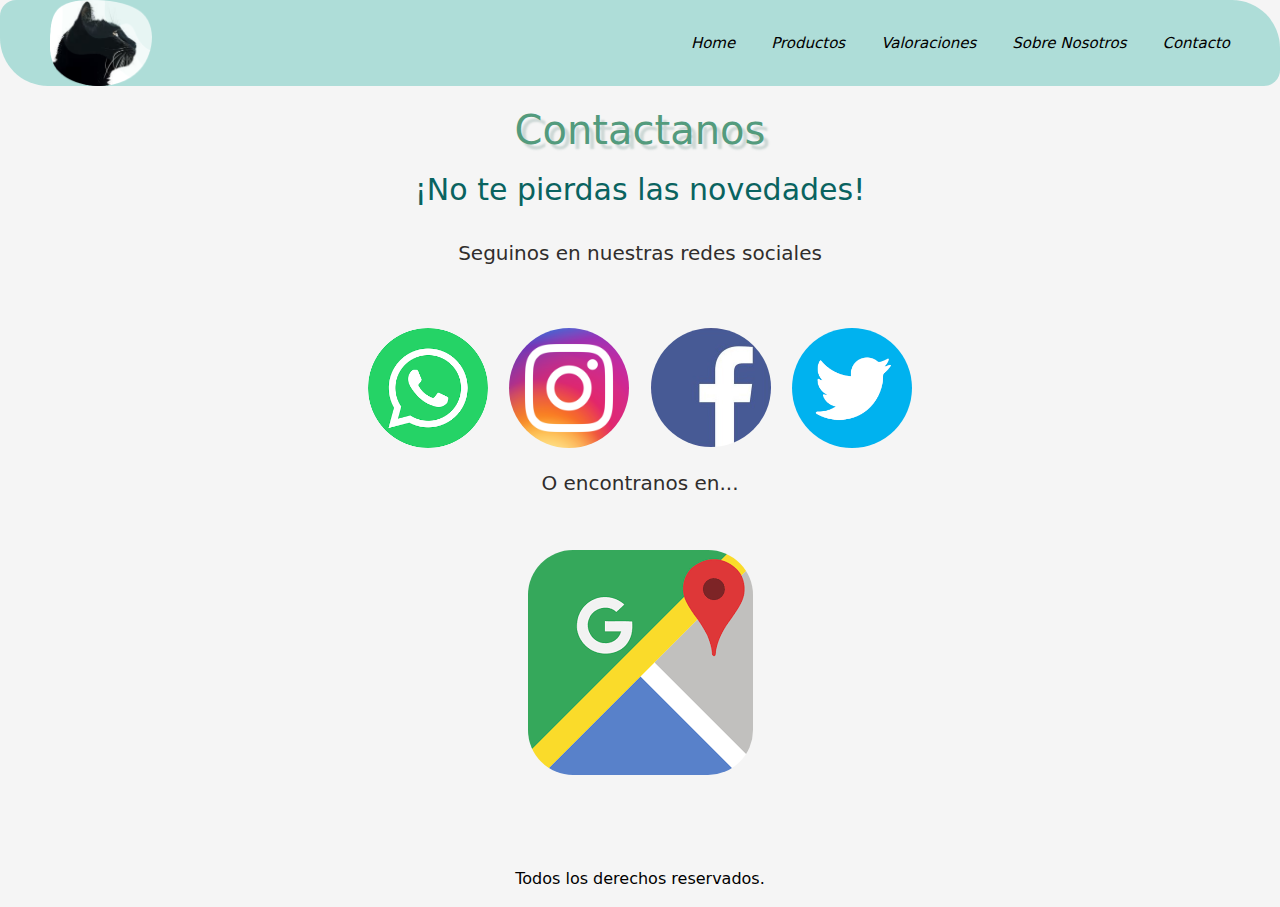
==== pages/contacto.html @ 275b9c9c "Mejoré estilos del Css y agregué hipervínculos" ====
<!DOCTYPE html>
<html lang="en">
<head>
    <meta charset="UTF-8">
    <meta name="viewport" content="width=device-width, initial-scale=1.0">
    <!--link bt-->
    <link href="https://cdn.jsdelivr.net/npm/bootstrap@5.3.3/dist/css/bootstrap.min.css" rel="stylesheet" integrity="sha384-QWTKZyjpPEjISv5WaRU9OFeRpok6YctnYmDr5pNlyT2bRjXh0JMhjY6hW+ALEwIH" crossorigin="anonymous">
    <!-- link de mi css-->
    <link rel="stylesheet" href="../css/main.css">
    <title>LumiStore</title>
</head>
<body>
    <header>
        <img class="logo" src="../img/image.png" alt="logo imagen gato de perfil negro">
        <nav class="navbar navbar-expand-lg rgba">
            <div class="container-fluid">
                <button class="navbar-toggler" type="button" data-bs-toggle="collapse" data-bs-target="#navbarSupportedContent" aria-controls="navbarSupportedContent" aria-expanded="false" aria-label="Toggle navigation">
                |<span class="navbar-toggler-icon"></span>
                </button>
                <div class="collapse navbar-collapse" id="navbarSupportedContent">
                <ul class="navbar-nav me-auto mb-2 mb-lg-0">
                    <li class="nav-item">
                        <a class="nav-link active" aria-current="page" href="../index.html"><em>Home</em></a>
                    </li>
                    <li class="nav-item">
                        <a class="nav-link" href="../pages/productos.html"><em>Productos</em></a>
                    </li>
                    <li class="nav-item">
                        <a class="nav-link active" href="../pages/valoraciones.html"><em>Valoraciones</em></a>
                    </li>
                    <li class="nav-item">
                        <a class="nav-link active" href="../pages/sobre-nosotros.html"><em>Sobre Nosotros</em></a>
                    </li>
                    <li class="nav-item">
                        <a class="nav-link active" href="../pages/contacto.html"><em>Contacto</em></a>
                    </li>
                </ul>
            </div>
        </nav>
    </header>
    <main>
        <h1 class="contacto">Contactanos</h1>
        <h2>¡No te pierdas las novedades!</h2>
        <h3>Seguinos en nuestras redes sociales</h3>
        <section class="social">
            <div class="redes">
                <div class="ayuda-maps">
                    <a href="https://web.whatsapp.com"><img src="../img/icons-whatsapp-button.png" alt="link de whatsapp"></a>
                    <a href="https://www.instagram.com/"><img src="../img/Instagram_icon.png" alt="link de instagram"></a>
                    <a href="https://www.facebook.com"><img src="../img/iconfb.jpg" alt="link de facebook"></a>
                    <a href="https://www.twitter.com"><img src="../img/twicon.png" alt="link de twitter"></a>
                </div>
            </div>
        <h3>O encontranos en...</h3>
        <section class="ubicacion">
            <div class="ubicacion">
                <a href="https://www.google.com/maps/place/S2600+Venado+Tuerto,+Santa+Fe/@-33.7494035,-62.0547274,12z/data=!3m1!4b1!4m6!3m5!1s0x95c864b3247a525d:0x98c17493f380fdd2!8m2!3d-33.7455566!4d-61.9690161!16zL20vMDgzN3Ry?entry=ttu&g_ep=EgoyMDI1MDEyMi4wIKXMDSoASAFQAw%3D%3D"><img src="../img/gmaps.png" alt="link de ubicacion"></a>
            </div>
        </section>   
        
        <script src="https://cdn.jsdelivr.net/npm/bootstrap@5.3.3/dist/js/bootstrap.bundle.min.js" integrity="sha384-YvpcrYf0tY3lHB60NNkmXc5s9fDVZLESaAA55NDzOxhy9GkcIdslK1eN7N6jIeHz" crossorigin="anonymous"></script>
    </main>
    <footer>
        <p>Todos los derechos reservados.</p>
    </footer>
</body>
</html>
---- css/main.css ----
*{
    margin: 0;
    padding: 0;
    box-sizing: border-box;
}

/* estilos generales */
body{
    background-color: whitesmoke;
}

/* mq aplicado a todos los html */
/* estilo mobile */
/* estilos header */
header{
    align-items: center;
    background-color: rgba(40, 176, 162, 0.347);
    display: flex;
    justify-content: space-between;
    padding-right: 30px;
    padding-left: 30px;
    border-radius: 1em 3em;
}
header img{
    width: 20%;
}
header nav ul{
    list-style: none;
    display: flex;
    gap: 20px;
    text-decoration: none;
    font-size: 15px;
}
.nav-item{
    text-decoration: none;
    list-style: none;
}
.nav-link{
    color: black;
    justify-content: center;
    text-align: center;
    text-decoration: none;
}
.nav-link :active{
    color: whitesmoke;
}

/* estilos de main */
main{
    justify-content: center;
    text-align: center;
    align-items: center;
}
h1{
    font-size: 40px;
    text-shadow: rgba(104, 143, 134, 0.281) 5px 5px 2px;
    padding-top: 20px;
}
.textos h1{
    font-style: oblique;
}
.content{
    display: grid;
}
.content img{
    height: 70%;
    grid-template-columns: 1fr;
    grid-template-rows: repeat(4, 20%);
    row-gap: 0.5rem;
    padding: 0.5rem;
    align-content: center;
}
.content img{
    width: 100%;
    height: 100%;
    object-fit: cover;
}
.content .img-uno{
    display: none;
}
.nuestros-productos{
    color: rgb(83, 155, 125);
    font-size: 40px;
    text-shadow: rgba(104, 143, 134, 0.281) 5px 5px 2px;
}
.sobre-nosotros{
    color: rgb(83, 155, 125);
    font-size: 40px;
    text-shadow: rgba(104, 143, 134, 0.281) 5px 5px 2px;
}
.opiniones{
    color: rgb(83, 155, 125);
    font-size: 40px;
    text-shadow: rgba(104, 143, 134, 0.281) 5px 5px 2px;
}
.contacto{
    color: rgb(83, 155, 125);
    font-size: 40px;
    text-shadow: rgba(104, 143, 134, 0.281) 5px 5px 2px;
}
h2{
    color:rgb(9, 99, 96);
    padding: 10px;
    font-size: 30px;
}
h3{
    color:rgb(48, 45, 44);
    padding: 15px;
    font-size: 20px;
}
.clientes{
    color: rgb(9, 99, 96);
    font-size: 25px;
}

/* estilos de section */
section{
    margin: 20px;
    padding: 20px;
}
.content{
    background-color: rgba(161, 246, 226, 0.272);
    border-radius: 1em 3em;
}
section .productos{
    display: flex;
    justify-content: space-around;
}
section .productos img{
    width: 100%;
    height: 40%;
    object-fit: cover;
}
section div .item{
    text-align: center;
    margin: 20px;
}
section .valoraciones{
    display: flex;
    align-items: center;
    justify-content: center;
    gap: 40px;
    flex-direction: row;
}
section .valoraciones img{
    width: 30%;
}
.formulario{
    text-align: left;
    margin-left: 8rem;
    margin-right: 8rem;
}
div .btn{
    margin: 0.5rem;
}
section .redes img{
    width: 10%;
    border-radius: 50%;
    margin: 0.5rem;
}
section .ubicacion img{
    border-radius: 20%;
}

/* estilos de footer */
footer{
   text-align: center;
   color: rgb(0, 0, 0);
   margin-top: 2rem;
}

/* estilos para tablet */
@media screen and (min-width: 600px){
header img{
    width: 15%;
    padding-left: 20px;
}
.content{
    grid-template-columns: repeat(2, 1fr);
    grid-template-rows: repeat(3, 40%);
    column-gap: 1rem;
}
.content .img-uno{
    display: block;
}
.content .img-cuatro{
    grid-column: span 2;
}
.content .img-tres{
    display: none;
}
}

/* estilos de desktop */
@media screen and (min-width: 1024px){
header .logo{
    width: 10%;
    padding-left: 20px;
}
.content{
    grid-template-columns: repeat(3, 1fr);
    grid-template-rows: 30% 30% 20%;
}
.content .img-tres{
    display: block;
}
.content .img-uno{
    grid-row: span 3;
}
.content .img-cuatro{
    grid-row: span 2;
}
}
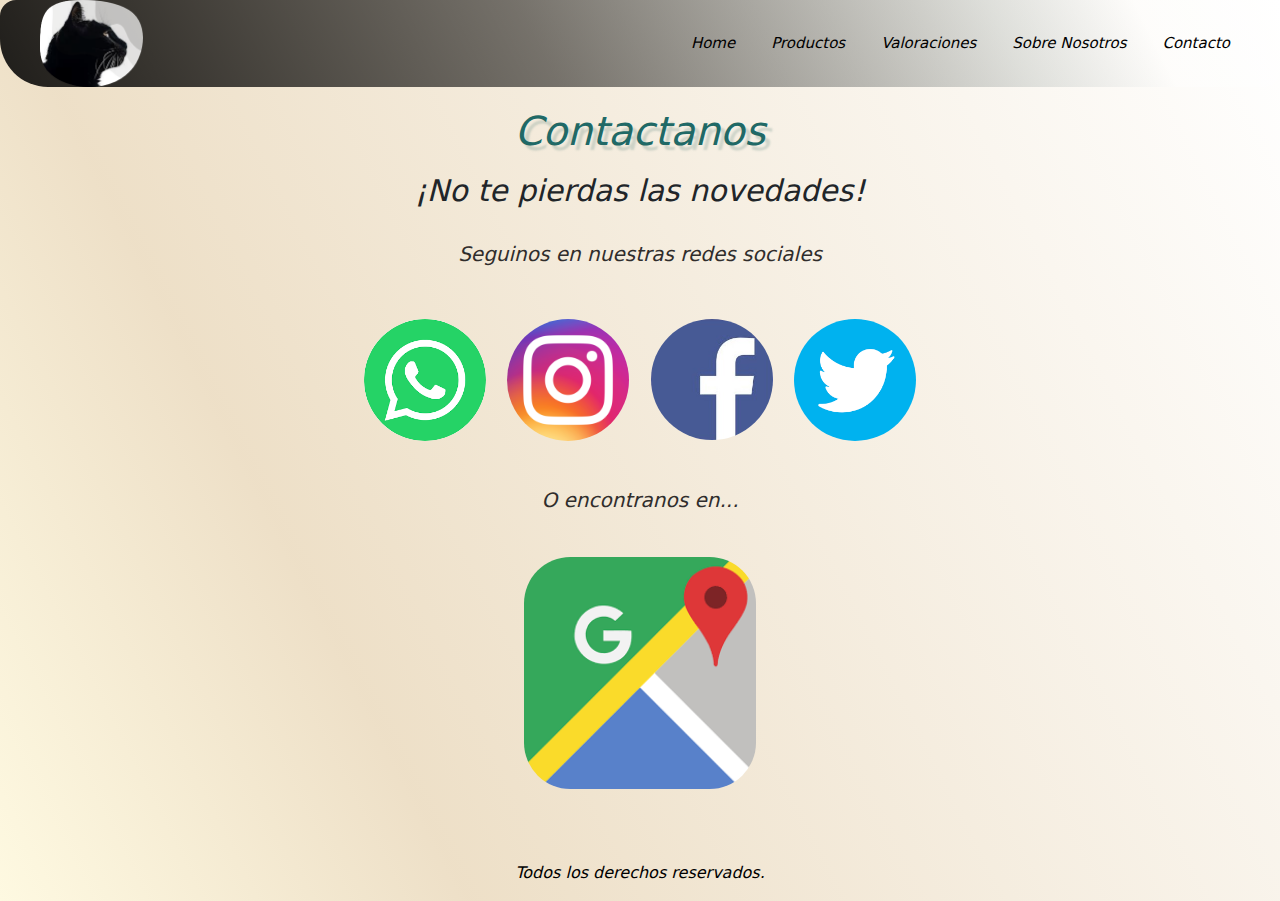
==== commit f44d8194: "Ajusté MQ- Agregué una section en index" ====
--- a/pages/contacto.html
+++ b/pages/contacto.html
@@ -39,7 +39,7 @@
         </nav>
     </header>
     <main>
-        <h1 class="contacto">Contactanos</h1>
+        <h1>Contactanos</h1>
         <h2>¡No te pierdas las novedades!</h2>
         <h3>Seguinos en nuestras redes sociales</h3>
         <section class="social">
@@ -56,8 +56,7 @@
             <div class="ubicacion">
                 <a href="https://www.google.com/maps/place/S2600+Venado+Tuerto,+Santa+Fe/@-33.7494035,-62.0547274,12z/data=!3m1!4b1!4m6!3m5!1s0x95c864b3247a525d:0x98c17493f380fdd2!8m2!3d-33.7455566!4d-61.9690161!16zL20vMDgzN3Ry?entry=ttu&g_ep=EgoyMDI1MDEyMi4wIKXMDSoASAFQAw%3D%3D"><img src="../img/gmaps.png" alt="link de ubicacion"></a>
             </div>
-        </section>   
-        
+        </section>
         <script src="https://cdn.jsdelivr.net/npm/bootstrap@5.3.3/dist/js/bootstrap.bundle.min.js" integrity="sha384-YvpcrYf0tY3lHB60NNkmXc5s9fDVZLESaAA55NDzOxhy9GkcIdslK1eN7N6jIeHz" crossorigin="anonymous"></script>
     </main>
     <footer>
--- a/css/main.css
+++ b/css/main.css
@@ -6,7 +6,8 @@
 
 /* estilos generales */
 body{
-    background-color: whitesmoke;
+    background: linear-gradient(63deg, rgb(254, 249, 225) 0%, rgba(229, 208, 172, 0.67) 27%, rgb(255, 255, 255) 100%);
+    font-style: oblique;
 }
 
 /* mq aplicado a todos los html */
@@ -14,11 +15,11 @@
 /* estilos header */
 header{
     align-items: center;
-    background-color: rgba(40, 176, 162, 0.347);
+    background: linear-gradient(63deg, rgba(0,0,0,0.8689600840336135) 0%, rgba(0,0,0,0.5216211484593838) 42%, rgba(159,169,167,0.3087359943977591) 78%, rgba(255,255,255,0.31994047619047616) 89%);
     display: flex;
     justify-content: space-between;
     padding-right: 30px;
-    padding-left: 30px;
+    padding-left: 20px;
     border-radius: 1em 3em;
 }
 header img{
@@ -47,30 +48,26 @@
 
 /* estilos de main */
 main{
+    height: auto;
     justify-content: center;
     text-align: center;
     align-items: center;
+    font-style: oblique;
 }
 h1{
-    font-size: 40px;
+    color: rgb(32, 105, 102);
+    font-size: 25px;
     text-shadow: rgba(104, 143, 134, 0.281) 5px 5px 2px;
     padding-top: 20px;
 }
-.textos h1{
-    font-style: oblique;
-}
 .content{
     display: grid;
-}
-.content img{
-    height: 70%;
+    padding: 1rem;
     grid-template-columns: 1fr;
-    grid-template-rows: repeat(4, 20%);
-    row-gap: 0.5rem;
-    padding: 0.5rem;
-    align-content: center;
-}
-.content img{
+    grid-template-rows: repeat(3, 20%);
+    gap: 1rem;
+}
+.content div img{
     width: 100%;
     height: 100%;
     object-fit: cover;
@@ -78,35 +75,27 @@
 .content .img-uno{
     display: none;
 }
-.nuestros-productos{
-    color: rgb(83, 155, 125);
-    font-size: 40px;
-    text-shadow: rgba(104, 143, 134, 0.281) 5px 5px 2px;
-}
-.sobre-nosotros{
-    color: rgb(83, 155, 125);
-    font-size: 40px;
-    text-shadow: rgba(104, 143, 134, 0.281) 5px 5px 2px;
-}
-.opiniones{
-    color: rgb(83, 155, 125);
-    font-size: 40px;
-    text-shadow: rgba(104, 143, 134, 0.281) 5px 5px 2px;
-}
-.contacto{
-    color: rgb(83, 155, 125);
-    font-size: 40px;
-    text-shadow: rgba(104, 143, 134, 0.281) 5px 5px 2px;
-}
 h2{
-    color:rgb(9, 99, 96);
-    padding: 10px;
-    font-size: 30px;
+    padding: 15px;
+    font-size: 20px;
 }
 h3{
     color:rgb(48, 45, 44);
-    padding: 15px;
-    font-size: 20px;
+    padding: 10px;
+    font-size: 15px;
+}
+h4{
+    color: rgb(32, 105, 102);
+    font-size: 10px;
+}
+h5{
+    color: black;
+    font-size: 10px;
+}
+.sale{
+    background-color: rgb(32, 105, 102);
+    color: whitesmoke;
+    justify-content: center;
 }
 .clientes{
     color: rgb(9, 99, 96);
@@ -116,11 +105,35 @@
 /* estilos de section */
 section{
     margin: 20px;
-    padding: 20px;
-}
-.content{
-    background-color: rgba(161, 246, 226, 0.272);
+    padding: 10px;
+}
+section .carousel-item img{
+    display: flex;
+    width: 80%;
+    max-width: 500px;
+    height: auto;
+    margin: auto;
+    border-radius: 30%;
+}
+mark{
+    background: linear-gradient(63deg, rgba(245,236,213,0.25271358543417366) 0%, rgba(255,250,236,0.6784838935574229) 50%, rgba(255,255,255,0.3087359943977591) 78%, rgba(255,255,255,0.4852065826330533) 89%);
     border-radius: 1em 3em;
+}
+.promo-envio{
+    display: flex;
+    background-color: white;
+    margin: 0%;
+    justify-content: space-between;
+    text-align: center;
+}
+.index h5 span{
+    display: block;
+}
+.index img{
+ width: 30%;
+ height: 40%;
+ border-radius: 20%;
+ margin-top: 10px;
 }
 section .productos{
     display: flex;
@@ -128,12 +141,19 @@
 }
 section .productos img{
     width: 100%;
-    height: 40%;
+    height: 30%;
     object-fit: cover;
 }
 section div .item{
     text-align: center;
-    margin: 20px;
+    margin: 10px;
+}
+section .tres{
+    display: none;
+}
+.ofertas{
+    display: flex;
+    gap: 1rem;
 }
 section .valoraciones{
     display: flex;
@@ -143,22 +163,27 @@
     flex-direction: row;
 }
 section .valoraciones img{
-    width: 30%;
+    width: 50%;
 }
 .formulario{
     text-align: left;
-    margin-left: 8rem;
-    margin-right: 8rem;
+    margin-left: 2rem;
+    margin-right: 2rem;
 }
 div .btn{
     margin: 0.5rem;
 }
+div .nosotros{
+    border-radius: 15%;
+}
 section .redes img{
-    width: 10%;
+    width: 20%;
     border-radius: 50%;
     margin: 0.5rem;
+    margin-bottom: 2rem;
 }
 section .ubicacion img{
+    width: 30%;
     border-radius: 20%;
 }
 
@@ -175,10 +200,18 @@
     width: 15%;
     padding-left: 20px;
 }
+.index img{
+    margin-top: 20px;
+}
 .content{
     grid-template-columns: repeat(2, 1fr);
-    grid-template-rows: repeat(3, 40%);
+    grid-template-rows: repeat(2, 40%);
     column-gap: 1rem;
+}
+.content div img{
+    width: 100%;
+    height: 100%;
+    object-fit: cover;
 }
 .content .img-uno{
     display: block;
@@ -187,7 +220,38 @@
     grid-column: span 2;
 }
 .content .img-tres{
+   display: none;
+}
+section .redes img{
+    width: 20%;
+    border-radius: 50%;
+    margin: 0.5rem;
+    margin-bottom: 2rem;
+}
+section .ubicacion img{
+    width: 30%;
+    border-radius: 20%;
+}
+section .tres{
     display: none;
+}
+h1{
+    font-size: 40px;
+    padding-top: 20px;
+}
+h2{
+    padding: 10px;
+    font-size: 30px;
+}
+h3{
+    padding: 15px;
+    font-size: 20px;
+}
+h4{
+    font-size: 15px;
+}
+h5{
+    font-size: 15px;
 }
 }
 
@@ -197,9 +261,13 @@
     width: 10%;
     padding-left: 20px;
 }
+.index img{
+    margin-top: 20px;
+}
 .content{
     grid-template-columns: repeat(3, 1fr);
-    grid-template-rows: 30% 30% 20%;
+    grid-template-rows: 25% 25% 15% 0%;
+    justify-content: center;
 }
 .content .img-tres{
     display: block;
@@ -210,4 +278,23 @@
 .content .img-cuatro{
     grid-row: span 2;
 }
+section .tres{
+    display: block;
+    width: 100%;
+    height: 100%;
+    object-fit: cover;
+}
+section .redes img{
+    width: 10%;
+    border-radius: 50%;
+    margin: 0.5rem;
+    margin-bottom: 2rem;
+}
+section .ubicacion img{
+    width: 20%;
+    border-radius: 20%;
+}
+h4{
+    font-size: 20px;
+}
 }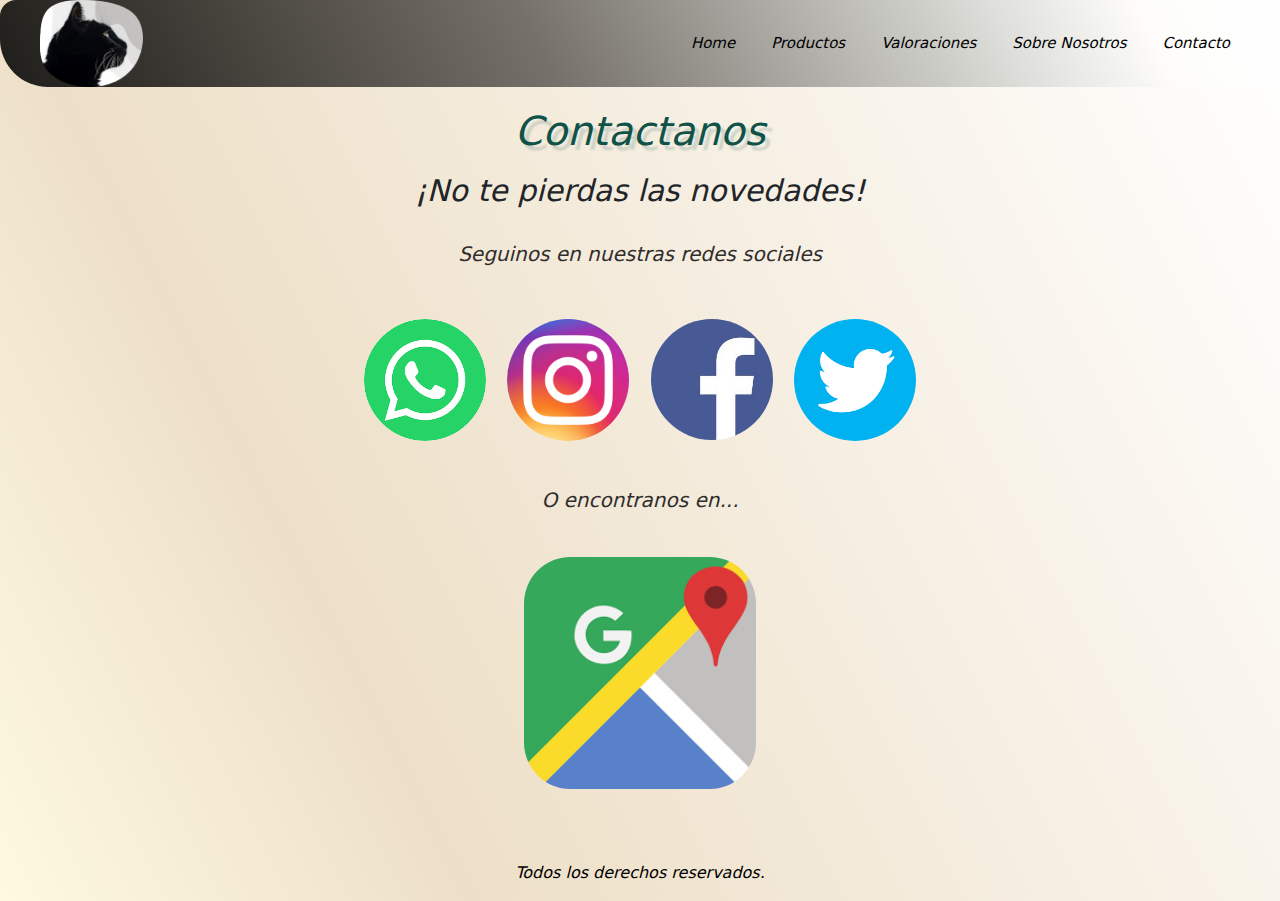
==== commit 1d7787ca: "Migré código Css a Scss" ====
--- a/pages/contacto.html
+++ b/pages/contacto.html
@@ -10,8 +10,10 @@
     <title>LumiStore</title>
 </head>
 <body>
+    <!-- etiqueta para el banner principal-->
     <header>
         <img class="logo" src="../img/image.png" alt="logo imagen gato de perfil negro">
+        <!--etiqueta para el menú de navegación-->
         <nav class="navbar navbar-expand-lg rgba">
             <div class="container-fluid">
                 <button class="navbar-toggler" type="button" data-bs-toggle="collapse" data-bs-target="#navbarSupportedContent" aria-controls="navbarSupportedContent" aria-expanded="false" aria-label="Toggle navigation">
@@ -23,7 +25,7 @@
                         <a class="nav-link active" aria-current="page" href="../index.html"><em>Home</em></a>
                     </li>
                     <li class="nav-item">
-                        <a class="nav-link" href="../pages/productos.html"><em>Productos</em></a>
+                        <a class="nav-link active" href="../pages/productos.html"><em>Productos</em></a>
                     </li>
                     <li class="nav-item">
                         <a class="nav-link active" href="../pages/valoraciones.html"><em>Valoraciones</em></a>
@@ -38,20 +40,21 @@
             </div>
         </nav>
     </header>
+    <!-- etiqueta para el contenido principal -->
     <main>
         <h1>Contactanos</h1>
         <h2>¡No te pierdas las novedades!</h2>
         <h3>Seguinos en nuestras redes sociales</h3>
-        <section class="social">
+        <!-- sección de contacto vía redes sociales -->
+        <section class="redes">
             <div class="redes">
-                <div class="ayuda-maps">
-                    <a href="https://web.whatsapp.com"><img src="../img/icons-whatsapp-button.png" alt="link de whatsapp"></a>
-                    <a href="https://www.instagram.com/"><img src="../img/Instagram_icon.png" alt="link de instagram"></a>
-                    <a href="https://www.facebook.com"><img src="../img/iconfb.jpg" alt="link de facebook"></a>
-                    <a href="https://www.twitter.com"><img src="../img/twicon.png" alt="link de twitter"></a>
-                </div>
+                <a href="https://web.whatsapp.com"><img src="../img/icons-whatsapp-button.png" alt="link de whatsapp"></a>
+                <a href="https://www.instagram.com/"><img src="../img/Instagram_icon.png" alt="link de instagram"></a>
+                <a href="https://www.facebook.com"><img src="../img/iconfb.jpg" alt="link de facebook"></a>
+                <a href="https://www.twitter.com"><img src="../img/twicon.png" alt="link de twitter"></a>
             </div>
         <h3>O encontranos en...</h3>
+        <!-- sección de la ubicación de la tienda -->
         <section class="ubicacion">
             <div class="ubicacion">
                 <a href="https://www.google.com/maps/place/S2600+Venado+Tuerto,+Santa+Fe/@-33.7494035,-62.0547274,12z/data=!3m1!4b1!4m6!3m5!1s0x95c864b3247a525d:0x98c17493f380fdd2!8m2!3d-33.7455566!4d-61.9690161!16zL20vMDgzN3Ry?entry=ttu&g_ep=EgoyMDI1MDEyMi4wIKXMDSoASAFQAw%3D%3D"><img src="../img/gmaps.png" alt="link de ubicacion"></a>
@@ -59,6 +62,7 @@
         </section>
         <script src="https://cdn.jsdelivr.net/npm/bootstrap@5.3.3/dist/js/bootstrap.bundle.min.js" integrity="sha384-YvpcrYf0tY3lHB60NNkmXc5s9fDVZLESaAA55NDzOxhy9GkcIdslK1eN7N6jIeHz" crossorigin="anonymous"></script>
     </main>
+    <!-- etiqueta para el pie de página -->
     <footer>
         <p>Todos los derechos reservados.</p>
     </footer>
--- a/css/main.css
+++ b/css/main.css
@@ -1,300 +1,316 @@
-*{
-    margin: 0;
-    padding: 0;
-    box-sizing: border-box;
+/* reset */
+* {
+  margin: 0;
+  padding: 0;
+  box-sizing: border-box;
 }
 
 /* estilos generales */
-body{
-    background: linear-gradient(63deg, rgb(254, 249, 225) 0%, rgba(229, 208, 172, 0.67) 27%, rgb(255, 255, 255) 100%);
-    font-style: oblique;
-}
-
-/* mq aplicado a todos los html */
-/* estilo mobile */
-/* estilos header */
-header{
-    align-items: center;
-    background: linear-gradient(63deg, rgba(0,0,0,0.8689600840336135) 0%, rgba(0,0,0,0.5216211484593838) 42%, rgba(159,169,167,0.3087359943977591) 78%, rgba(255,255,255,0.31994047619047616) 89%);
-    display: flex;
-    justify-content: space-between;
-    padding-right: 30px;
+body {
+  background: linear-gradient(63deg, rgb(254, 249, 225) 0%, rgba(229, 208, 172, 0.67) 27%, rgb(255, 255, 255) 100%);
+  font-style: oblique;
+}
+
+/* estilos de header */
+header {
+  display: flex;
+  align-items: center;
+  justify-content: space-between;
+  background: linear-gradient(63deg, rgba(0, 0, 0, 0.868960084) 0%, rgba(0, 0, 0, 0.5216211485) 42%, rgba(159, 169, 167, 0.3087359944) 78%, rgba(255, 255, 255, 0.3199404762) 89%);
+  padding-right: 30px;
+  padding-left: 20px;
+  border-radius: 1em 3em;
+}
+header img {
+  width: 20%;
+}
+header nav ul {
+  list-style: none;
+  display: flex;
+  gap: 20px;
+  text-decoration: none;
+  font-size: 15px;
+}
+header nav ul li {
+  text-decoration: none;
+  list-style: none;
+}
+header nav ul li a {
+  justify-content: center;
+  text-align: center;
+  text-decoration: none;
+}
+header nav ul li a :active {
+  color: whitesmoke;
+}
+
+/*estilos de main */
+main {
+  height: auto;
+  justify-content: center;
+  text-align: center;
+  align-items: center;
+  font-style: oblique;
+}
+main .clientes {
+  color: rgb(9, 99, 96);
+  font-size: 25px;
+}
+main h1 {
+  color: rgb(16, 82, 72);
+  text-shadow: rgba(104, 143, 134, 0.281) 5px 5px 2px;
+  font-size: 25px;
+  padding-top: 20px;
+}
+main h2 {
+  padding: 15px;
+  font-size: 20px;
+}
+main h3 {
+  color: rgb(48, 45, 44);
+  padding: 10px;
+  font-size: 15px;
+}
+main .sale {
+  background-color: rgb(32, 105, 102);
+  color: whitesmoke;
+  justify-content: center;
+  text-align: center;
+  margin-top: 30px;
+}
+main h4 {
+  color: rgb(32, 105, 102);
+  font-size: 10px;
+}
+main h5 {
+  font-size: 10px;
+}
+
+/*estilos section */
+section {
+  margin: 20px;
+  padding: 10px;
+}
+section div div .carousel-item img {
+  display: flex;
+  width: 80%;
+  max-width: 500px;
+  height: auto;
+  margin: auto;
+  border-radius: 30%;
+}
+section div div .carousel-item div h5 mark {
+  background: linear-gradient(63deg, rgba(245, 236, 213, 0.2527135854) 0%, rgba(255, 250, 236, 0.6784838936) 50%, rgba(255, 255, 255, 0.3087359944) 78%, rgba(255, 255, 255, 0.4852065826) 89%);
+  border-radius: 1em 3em;
+}
+section .promo-envio {
+  display: flex;
+  align-items: center;
+  justify-content: space-between;
+  background-color: rgba(255, 255, 255, 0.317);
+  margin: 0%;
+  gap: 20px;
+  align-items: center;
+}
+section .promo-envio img {
+  width: 20%;
+  height: 40%;
+  border-radius: 20%;
+  margin-top: 10px;
+  justify-content: space-between;
+}
+section .promo-envio h5 span {
+  display: block;
+}
+
+section .productos {
+  display: flex;
+  justify-content: space-around;
+}
+section .productos img {
+  width: 100%;
+  height: 30%;
+  object-fit: cover;
+  margin-top: 10px;
+}
+section .productos .item {
+  text-align: center;
+  margin: 10px;
+}
+section .productos .item .tres {
+  display: none;
+}
+
+section .ofertas {
+  display: flex;
+  align-items: center;
+  justify-content: space-between;
+  justify-content: space-between;
+  gap: 1rem;
+  padding: 1rem;
+}
+section .ofertas .ofertas {
+  display: flex;
+  flex-wrap: wrap;
+  justify-content: space-between;
+}
+section .ofertas .card {
+  width: 100%;
+}
+section .ofertas .card-img-top {
+  width: 100%;
+  height: auto;
+}
+section .ofertas .card-body {
+  display: flex;
+  flex-direction: column;
+  align-items: center;
+  padding: 1rem;
+}
+section .ofertas .card-body .card-title {
+  font-size: 15px;
+  margin-bottom: 0.75rem;
+}
+section .ofertas .card-body .card-text {
+  font-size: 15px;
+  margin-bottom: 1rem;
+}
+
+section .valoraciones {
+  display: flex;
+  align-items: center;
+  justify-content: space-between;
+  gap: 10px;
+}
+section .valoraciones img {
+  width: 50%;
+}
+section .valoraciones .tres {
+  display: none;
+}
+section .formulario {
+  text-align: left;
+  margin-left: 2rem;
+  margin-right: 2rem;
+}
+section .formulario div .btn {
+  margin: 0.5rem;
+}
+
+section .content {
+  display: grid;
+  grid-template-columns: 1fr;
+  grid-template-rows: repeat(3, 20%);
+  padding: 1rem;
+  gap: 1rem;
+}
+section div img {
+  height: 100%;
+  object-fit: cover;
+  width: 100%;
+}
+section .img-uno {
+  display: none;
+}
+
+section .redes {
+  justify-content: center;
+  height: auto;
+}
+section .redes img {
+  width: 20%;
+  border-radius: 50%;
+  margin: 0.5rem;
+  margin-bottom: 2rem;
+}
+section .ubicacion img {
+  width: 30%;
+  border-radius: 20%;
+}
+
+/* estilos de footer */
+footer {
+  text-align: center;
+  color: rgb(0, 0, 0);
+  margin-top: 2rem;
+}
+
+/* estilos para tablet */
+@media screen and (min-width: 600px) {
+  /*estilos header */
+  header img {
+    width: 15%;
     padding-left: 20px;
-    border-radius: 1em 3em;
-}
-header img{
-    width: 20%;
-}
-header nav ul{
-    list-style: none;
-    display: flex;
-    gap: 20px;
-    text-decoration: none;
-    font-size: 15px;
-}
-.nav-item{
-    text-decoration: none;
-    list-style: none;
-}
-.nav-link{
-    color: black;
-    justify-content: center;
-    text-align: center;
-    text-decoration: none;
-}
-.nav-link :active{
-    color: whitesmoke;
-}
-
-/* estilos de main */
-main{
-    height: auto;
-    justify-content: center;
-    text-align: center;
-    align-items: center;
-    font-style: oblique;
-}
-h1{
-    color: rgb(32, 105, 102);
-    font-size: 25px;
-    text-shadow: rgba(104, 143, 134, 0.281) 5px 5px 2px;
+  }
+  /*estilos main */
+  main h1 {
+    font-size: 40px;
     padding-top: 20px;
-}
-.content{
-    display: grid;
-    padding: 1rem;
-    grid-template-columns: 1fr;
-    grid-template-rows: repeat(3, 20%);
-    gap: 1rem;
-}
-.content div img{
-    width: 100%;
-    height: 100%;
-    object-fit: cover;
-}
-.content .img-uno{
-    display: none;
-}
-h2{
+  }
+  main h2 {
+    padding: 10px;
+    font-size: 30px;
+  }
+  main h3 {
     padding: 15px;
     font-size: 20px;
-}
-h3{
-    color:rgb(48, 45, 44);
-    padding: 10px;
+  }
+  main h4 {
     font-size: 15px;
-}
-h4{
-    color: rgb(32, 105, 102);
-    font-size: 10px;
-}
-h5{
-    color: black;
-    font-size: 10px;
-}
-.sale{
-    background-color: rgb(32, 105, 102);
-    color: whitesmoke;
-    justify-content: center;
-}
-.clientes{
-    color: rgb(9, 99, 96);
-    font-size: 25px;
-}
-
-/* estilos de section */
-section{
-    margin: 20px;
-    padding: 10px;
-}
-section .carousel-item img{
-    display: flex;
-    width: 80%;
-    max-width: 500px;
-    height: auto;
-    margin: auto;
-    border-radius: 30%;
-}
-mark{
-    background: linear-gradient(63deg, rgba(245,236,213,0.25271358543417366) 0%, rgba(255,250,236,0.6784838935574229) 50%, rgba(255,255,255,0.3087359943977591) 78%, rgba(255,255,255,0.4852065826330533) 89%);
-    border-radius: 1em 3em;
-}
-.promo-envio{
-    display: flex;
-    background-color: white;
-    margin: 0%;
-    justify-content: space-between;
-    text-align: center;
-}
-.index h5 span{
-    display: block;
-}
-.index img{
- width: 30%;
- height: 40%;
- border-radius: 20%;
- margin-top: 10px;
-}
-section .productos{
-    display: flex;
-    justify-content: space-around;
-}
-section .productos img{
-    width: 100%;
-    height: 30%;
-    object-fit: cover;
-}
-section div .item{
-    text-align: center;
-    margin: 10px;
-}
-section .tres{
-    display: none;
-}
-.ofertas{
-    display: flex;
-    gap: 1rem;
-}
-section .valoraciones{
-    display: flex;
-    align-items: center;
-    justify-content: center;
-    gap: 40px;
-    flex-direction: row;
-}
-section .valoraciones img{
-    width: 50%;
-}
-.formulario{
-    text-align: left;
-    margin-left: 2rem;
-    margin-right: 2rem;
-}
-div .btn{
-    margin: 0.5rem;
-}
-div .nosotros{
-    border-radius: 15%;
-}
-section .redes img{
-    width: 20%;
-    border-radius: 50%;
-    margin: 0.5rem;
-    margin-bottom: 2rem;
-}
-section .ubicacion img{
-    width: 30%;
-    border-radius: 20%;
-}
-
-/* estilos de footer */
-footer{
-   text-align: center;
-   color: rgb(0, 0, 0);
-   margin-top: 2rem;
-}
-
-/* estilos para tablet */
-@media screen and (min-width: 600px){
-header img{
-    width: 15%;
-    padding-left: 20px;
-}
-.index img{
+  }
+  main h5 {
+    font-size: 15px;
+  }
+  /* estilos section */
+  section .index img {
     margin-top: 20px;
-}
-.content{
-    grid-template-columns: repeat(2, 1fr);
-    grid-template-rows: repeat(2, 40%);
-    column-gap: 1rem;
-}
-.content div img{
-    width: 100%;
-    height: 100%;
-    object-fit: cover;
-}
-.content .img-uno{
-    display: block;
-}
-.content .img-cuatro{
-    grid-column: span 2;
-}
-.content .img-tres{
-   display: none;
-}
-section .redes img{
-    width: 20%;
-    border-radius: 50%;
-    margin: 0.5rem;
-    margin-bottom: 2rem;
-}
-section .ubicacion img{
-    width: 30%;
-    border-radius: 20%;
-}
-section .tres{
-    display: none;
-}
-h1{
-    font-size: 40px;
-    padding-top: 20px;
-}
-h2{
-    padding: 10px;
-    font-size: 30px;
-}
-h3{
-    padding: 15px;
-    font-size: 20px;
-}
-h4{
-    font-size: 15px;
-}
-h5{
-    font-size: 15px;
-}
-}
-
-/* estilos de desktop */
-@media screen and (min-width: 1024px){
-header .logo{
-    width: 10%;
-    padding-left: 20px;
-}
-.index img{
-    margin-top: 20px;
-}
-.content{
-    grid-template-columns: repeat(3, 1fr);
-    grid-template-rows: 25% 25% 15% 0%;
-    justify-content: center;
-}
-.content .img-tres{
-    display: block;
-}
-.content .img-uno{
-    grid-row: span 3;
-}
-.content .img-cuatro{
-    grid-row: span 2;
-}
-section .tres{
+  }
+  section .productos .item .tres {
     display: block;
     width: 100%;
     height: 100%;
-    object-fit: cover;
-}
-section .redes img{
+  }
+  section .content {
+    display: grid;
+    grid-template-columns: repeat(3, 1fr);
+    grid-template-rows: repeat(25% 25% 15%);
+  }
+  section .img-uno {
+    display: block;
+    grid-row: span 2;
+  }
+  section .img-tres {
+    display: block;
+  }
+  section .img-cuatro {
+    grid-column: span 2;
+  }
+  section .redes img {
     width: 10%;
-    border-radius: 50%;
-    margin: 0.5rem;
-    margin-bottom: 2rem;
-}
-section .ubicacion img{
+  }
+}
+/* estilos de desktop */
+@media screen and (min-width: 1024px) {
+  /* estilos header */
+  header img {
+    width: 10%;
+  }
+  /* estilos section */
+  section .content {
+    display: grid;
+    grid-template-columns: repeat(3, 1fr);
+    grid-template-rows: repeat(25% 25% 15%);
+  }
+  section .img-uno {
+    grid-row: span 3;
+  }
+  section .img-cuatro {
+    grid-column: span 2;
+    grid-row: span 2;
+  }
+  section .ubicacion img {
     width: 20%;
-    border-radius: 20%;
-}
-h4{
-    font-size: 20px;
-}
-}+  }
+}
+
+/*# sourceMappingURL=main.css.map */
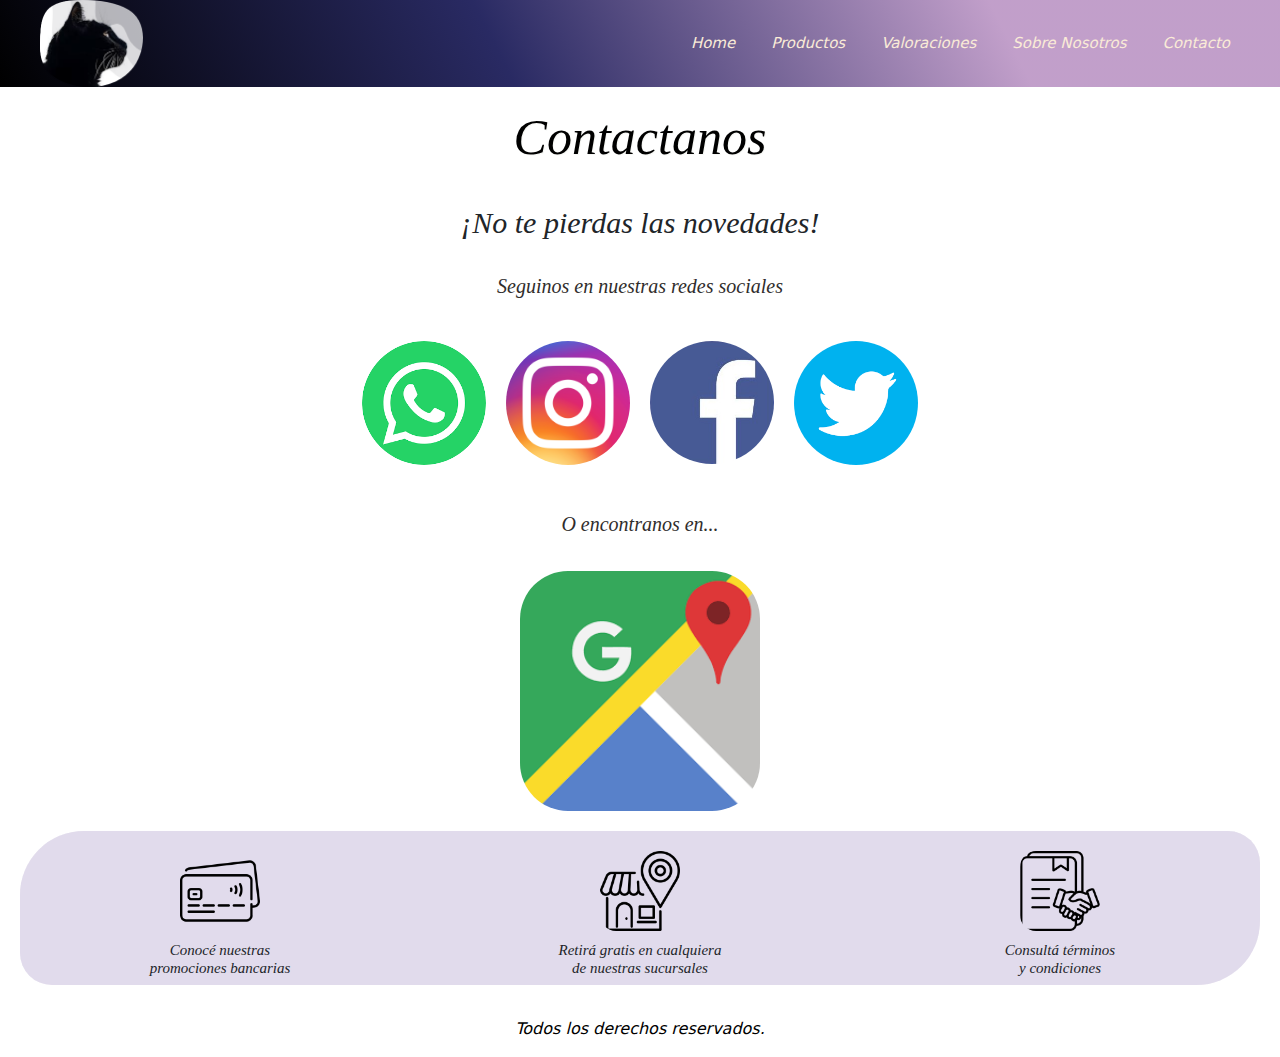
==== commit 517200f4: "Cambié color y tipografía" ====
--- a/pages/contacto.html
+++ b/pages/contacto.html
@@ -60,6 +60,23 @@
                 <a href="https://www.google.com/maps/place/S2600+Venado+Tuerto,+Santa+Fe/@-33.7494035,-62.0547274,12z/data=!3m1!4b1!4m6!3m5!1s0x95c864b3247a525d:0x98c17493f380fdd2!8m2!3d-33.7455566!4d-61.9690161!16zL20vMDgzN3Ry?entry=ttu&g_ep=EgoyMDI1MDEyMi4wIKXMDSoASAFQAw%3D%3D"><img src="../img/gmaps.png" alt="link de ubicacion"></a>
             </div>
         </section>
+        <!-- etiqueta para la sección de información de envíos y formas de pago -->
+        <section class="promo-envio">
+            <div class="promo-envio">
+                <div class="index">
+                    <img src="../img/tarjeta-bancaria.png" alt="imagen animada de tarjeta bancaria">
+                    <h5><span>Conocé nuestras </span><span>promociones bancarias</span></h5>
+                </div>
+                <div class="index">
+                    <img src="../img/tienda.png" alt="imagen animada tienda de compras">
+                    <h5>Retirá gratis en cualquiera <span>de nuestras sucursales</span></h5>
+                </div>
+                <div class="index">
+                    <img src="../img/condiciones.png" alt="imagen animada documento formato papel">
+                    <h5>Consultá términos <span>y condiciones</span></h5>
+                </div>
+            </div>
+        </section>
         <script src="https://cdn.jsdelivr.net/npm/bootstrap@5.3.3/dist/js/bootstrap.bundle.min.js" integrity="sha384-YvpcrYf0tY3lHB60NNkmXc5s9fDVZLESaAA55NDzOxhy9GkcIdslK1eN7N6jIeHz" crossorigin="anonymous"></script>
     </main>
     <!-- etiqueta para el pie de página -->
--- a/css/main.css
+++ b/css/main.css
@@ -7,7 +7,7 @@
 
 /* estilos generales */
 body {
-  background: linear-gradient(63deg, rgb(254, 249, 225) 0%, rgba(229, 208, 172, 0.67) 27%, rgb(255, 255, 255) 100%);
+  background: white;
   font-style: oblique;
 }
 
@@ -16,10 +16,9 @@
   display: flex;
   align-items: center;
   justify-content: space-between;
-  background: linear-gradient(63deg, rgba(0, 0, 0, 0.868960084) 0%, rgba(0, 0, 0, 0.5216211485) 42%, rgba(159, 169, 167, 0.3087359944) 78%, rgba(255, 255, 255, 0.3199404762) 89%);
+  background: linear-gradient(63deg, rgb(0, 0, 0), rgba(26, 27, 88, 0.934), rgba(155, 99, 169, 0.614) 78%);
   padding-right: 30px;
   padding-left: 20px;
-  border-radius: 1em 3em;
 }
 header img {
   width: 20%;
@@ -43,6 +42,9 @@
 header nav ul li a :active {
   color: whitesmoke;
 }
+header nav ul li em {
+  color: antiquewhite;
+}
 
 /*estilos de main */
 main {
@@ -51,16 +53,18 @@
   text-align: center;
   align-items: center;
   font-style: oblique;
+  font-family: Cambria, Cochin, Georgia, Times, "Times New Roman", serif;
 }
 main .clientes {
   color: rgb(9, 99, 96);
   font-size: 25px;
 }
 main h1 {
-  color: rgb(16, 82, 72);
-  text-shadow: rgba(104, 143, 134, 0.281) 5px 5px 2px;
-  font-size: 25px;
-  padding-top: 20px;
+  color: rgb(0, 0, 0);
+  text-shadow: 1px 1px 0px rgb(247, 248, 245);
+  font-size: 30px;
+  padding: 20px;
+  background-image: url(https://img.freepik.com/vector-premium/marco-borde-acuarela-flores-magnolia-azul-transparente-flores-magnolia-transparente_252097-560.jpg?w=360);
 }
 main h2 {
   padding: 15px;
@@ -72,7 +76,7 @@
   font-size: 15px;
 }
 main .sale {
-  background-color: rgb(32, 105, 102);
+  background-color: rgb(95, 32, 105);
   color: whitesmoke;
   justify-content: center;
   text-align: center;
@@ -89,7 +93,6 @@
 /*estilos section */
 section {
   margin: 20px;
-  padding: 10px;
 }
 section div div .carousel-item img {
   display: flex;
@@ -107,17 +110,19 @@
   display: flex;
   align-items: center;
   justify-content: space-between;
-  background-color: rgba(255, 255, 255, 0.317);
+  background-color: rgba(216, 207, 229, 0.511);
   margin: 0%;
   gap: 20px;
   align-items: center;
+  border-radius: 4rem 2rem 4rem 2rem;
 }
 section .promo-envio img {
   width: 20%;
   height: 40%;
   border-radius: 20%;
-  margin-top: 10px;
-  justify-content: space-between;
+  margin: 10px;
+  justify-content: center;
+  align-items: center;
 }
 section .promo-envio h5 span {
   display: block;
@@ -132,6 +137,7 @@
   height: 30%;
   object-fit: cover;
   margin-top: 10px;
+  border-radius: 20%;
 }
 section .productos .item {
   text-align: center;
@@ -156,10 +162,17 @@
 }
 section .ofertas .card {
   width: 100%;
+  height: 400px;
+  background: linear-gradient(63deg, rgba(255, 255, 255, 0.317), rgba(255, 255, 255, 0.9960784314));
+  transition: transform 1s ease, box-shadow 1s ease;
+}
+section .ofertas .card:hover {
+  transform: scale(1.05);
+  box-shadow: 0 4px 8px rgba(0, 0, 0, 0.2);
 }
 section .ofertas .card-img-top {
   width: 100%;
-  height: auto;
+  height: 200px;
 }
 section .ofertas .card-body {
   display: flex;
@@ -178,23 +191,26 @@
 
 section .valoraciones {
   display: flex;
-  align-items: center;
-  justify-content: space-between;
+  justify-content: center;
   gap: 10px;
 }
 section .valoraciones img {
-  width: 50%;
-}
-section .valoraciones .tres {
+  width: 40%;
+  align-items: center;
+  justify-content: center;
+}
+section .valoraciones .tres-val {
   display: none;
 }
-section .formulario {
+
+section .mb-3 {
+  margin: 40px;
   text-align: left;
-  margin-left: 2rem;
-  margin-right: 2rem;
-}
-section .formulario div .btn {
+}
+section .mb-3 .btn {
   margin: 0.5rem;
+  background-color: rgb(32, 105, 102);
+  border-color: rgb(32, 105, 102);
 }
 
 section .content {
@@ -218,13 +234,13 @@
   height: auto;
 }
 section .redes img {
-  width: 20%;
+  width: 30%;
   border-radius: 50%;
   margin: 0.5rem;
   margin-bottom: 2rem;
 }
 section .ubicacion img {
-  width: 30%;
+  width: 35%;
   border-radius: 20%;
 }
 
@@ -244,7 +260,7 @@
   }
   /*estilos main */
   main h1 {
-    font-size: 40px;
+    font-size: 50px;
     padding-top: 20px;
   }
   main h2 {
@@ -270,6 +286,15 @@
     width: 100%;
     height: 100%;
   }
+  section .valoraciones {
+    margin: 20px;
+  }
+  section .valoraciones img {
+    width: 30%;
+  }
+  section .valoraciones .tres-val {
+    display: block;
+  }
   section .content {
     display: grid;
     grid-template-columns: repeat(3, 1fr);
@@ -286,7 +311,7 @@
     grid-column: span 2;
   }
   section .redes img {
-    width: 10%;
+    width: 20%;
   }
 }
 /* estilos de desktop */
@@ -308,6 +333,15 @@
     grid-column: span 2;
     grid-row: span 2;
   }
+  section .valoraciones {
+    margin: 20px;
+  }
+  section .valoraciones img {
+    width: 40%;
+  }
+  section .redes img {
+    width: 10%;
+  }
   section .ubicacion img {
     width: 20%;
   }
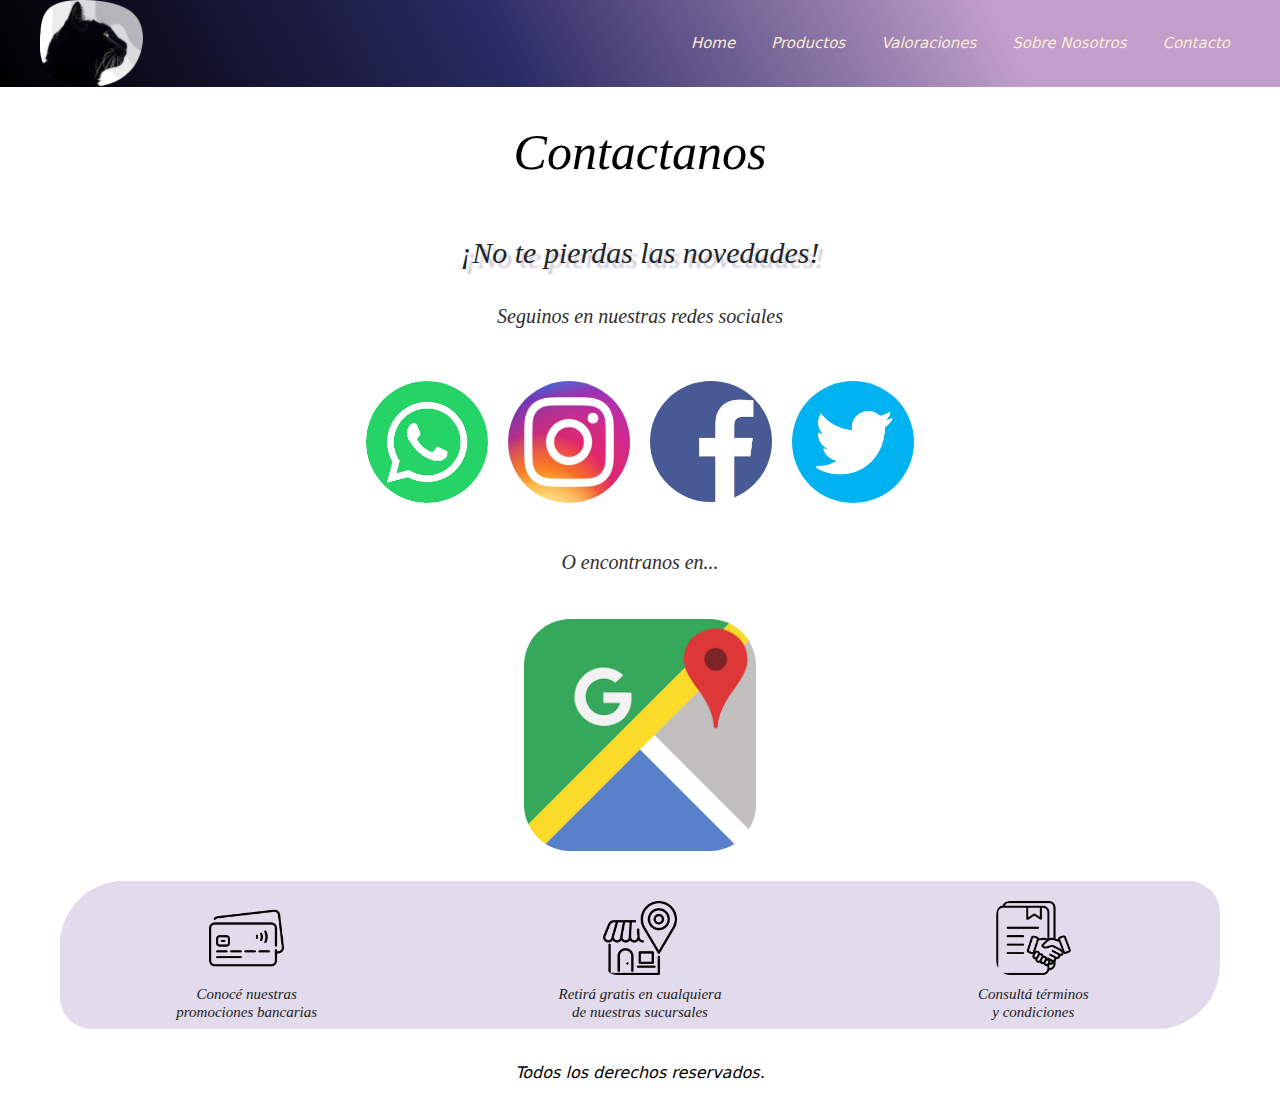
==== commit 49c80bfa: "Incorporé etiqueta meta "description" en los HTML" ====
--- a/pages/contacto.html
+++ b/pages/contacto.html
@@ -3,11 +3,13 @@
 <head>
     <meta charset="UTF-8">
     <meta name="viewport" content="width=device-width, initial-scale=1.0">
+    <!-- etiqueta meta para la descripción -->
+    <meta name="description" content="Ponte en contacto con nosotros para consultas, sugerencias o soporte. Visitá nuestras redes sociales para estar al día con novedades, promociones y más. ¡Estamos aquí para ayudarte!">
     <!--link bt-->
     <link href="https://cdn.jsdelivr.net/npm/bootstrap@5.3.3/dist/css/bootstrap.min.css" rel="stylesheet" integrity="sha384-QWTKZyjpPEjISv5WaRU9OFeRpok6YctnYmDr5pNlyT2bRjXh0JMhjY6hW+ALEwIH" crossorigin="anonymous">
     <!-- link de mi css-->
     <link rel="stylesheet" href="../css/main.css">
-    <title>LumiStore</title>
+    <title>LumiStore | Contacto</title>
 </head>
 <body>
     <!-- etiqueta para el banner principal-->
@@ -65,15 +67,15 @@
             <div class="promo-envio">
                 <div class="index">
                     <img src="../img/tarjeta-bancaria.png" alt="imagen animada de tarjeta bancaria">
-                    <h5><span>Conocé nuestras </span><span>promociones bancarias</span></h5>
+                    <h4><span>Conocé nuestras </span><span>promociones bancarias</span></h4>
                 </div>
                 <div class="index">
                     <img src="../img/tienda.png" alt="imagen animada tienda de compras">
-                    <h5>Retirá gratis en cualquiera <span>de nuestras sucursales</span></h5>
+                    <h4>Retirá gratis en cualquiera <span>de nuestras sucursales</span></h4>
                 </div>
                 <div class="index">
                     <img src="../img/condiciones.png" alt="imagen animada documento formato papel">
-                    <h5>Consultá términos <span>y condiciones</span></h5>
+                    <h4>Consultá términos <span>y condiciones</span></h4>
                 </div>
             </div>
         </section>
--- a/css/main.css
+++ b/css/main.css
@@ -62,17 +62,18 @@
 main h1 {
   color: rgb(0, 0, 0);
   text-shadow: 1px 1px 0px rgb(247, 248, 245);
-  font-size: 30px;
-  padding: 20px;
+  font-size: 40px;
+  padding: 30px;
   background-image: url(https://img.freepik.com/vector-premium/marco-borde-acuarela-flores-magnolia-azul-transparente-flores-magnolia-transparente_252097-560.jpg?w=360);
 }
 main h2 {
   padding: 15px;
   font-size: 20px;
+  text-shadow: rgba(83, 55, 107, 0.281) 5px 5px 2px;
 }
 main h3 {
   color: rgb(48, 45, 44);
-  padding: 10px;
+  padding: 15px;
   font-size: 15px;
 }
 main .sale {
@@ -83,16 +84,13 @@
   margin-top: 30px;
 }
 main h4 {
-  color: rgb(32, 105, 102);
-  font-size: 10px;
-}
-main h5 {
-  font-size: 10px;
+  color: rgb(29, 33, 33);
+  font-size: 15px;
 }
 
 /*estilos section */
 section {
-  margin: 20px;
+  margin: 30px;
 }
 section div div .carousel-item img {
   display: flex;
@@ -102,7 +100,7 @@
   margin: auto;
   border-radius: 30%;
 }
-section div div .carousel-item div h5 mark {
+section div div .carousel-item div h3 mark {
   background: linear-gradient(63deg, rgba(245, 236, 213, 0.2527135854) 0%, rgba(255, 250, 236, 0.6784838936) 50%, rgba(255, 255, 255, 0.3087359944) 78%, rgba(255, 255, 255, 0.4852065826) 89%);
   border-radius: 1em 3em;
 }
@@ -111,7 +109,6 @@
   align-items: center;
   justify-content: space-between;
   background-color: rgba(216, 207, 229, 0.511);
-  margin: 0%;
   gap: 20px;
   align-items: center;
   border-radius: 4rem 2rem 4rem 2rem;
@@ -124,7 +121,7 @@
   justify-content: center;
   align-items: center;
 }
-section .promo-envio h5 span {
+section .promo-envio h4 span {
   display: block;
 }
 
@@ -217,13 +214,13 @@
   display: grid;
   grid-template-columns: 1fr;
   grid-template-rows: repeat(3, 20%);
-  padding: 1rem;
   gap: 1rem;
 }
-section div img {
+section .content img {
   height: 100%;
   object-fit: cover;
   width: 100%;
+  border: 4px solid black;
 }
 section .img-uno {
   display: none;
@@ -234,7 +231,7 @@
   height: auto;
 }
 section .redes img {
-  width: 30%;
+  width: 20%;
   border-radius: 50%;
   margin: 0.5rem;
   margin-bottom: 2rem;
@@ -261,7 +258,7 @@
   /*estilos main */
   main h1 {
     font-size: 50px;
-    padding-top: 20px;
+    padding: 35px;
   }
   main h2 {
     padding: 10px;
@@ -286,6 +283,10 @@
     width: 100%;
     height: 100%;
   }
+  section .ofertas .card-img-top {
+    width: 100%;
+    height: 200px;
+  }
   section .valoraciones {
     margin: 20px;
   }
@@ -298,7 +299,7 @@
   section .content {
     display: grid;
     grid-template-columns: repeat(3, 1fr);
-    grid-template-rows: repeat(25% 25% 15%);
+    grid-template-rows: repeat(3, 25%);
   }
   section .img-uno {
     display: block;
@@ -310,8 +311,8 @@
   section .img-cuatro {
     grid-column: span 2;
   }
-  section .redes img {
-    width: 20%;
+  section .ubicacion img {
+    width: 30%;
   }
 }
 /* estilos de desktop */
@@ -324,7 +325,7 @@
   section .content {
     display: grid;
     grid-template-columns: repeat(3, 1fr);
-    grid-template-rows: repeat(25% 25% 15%);
+    grid-template-rows: repeat(3, 25%);
   }
   section .img-uno {
     grid-row: span 3;
